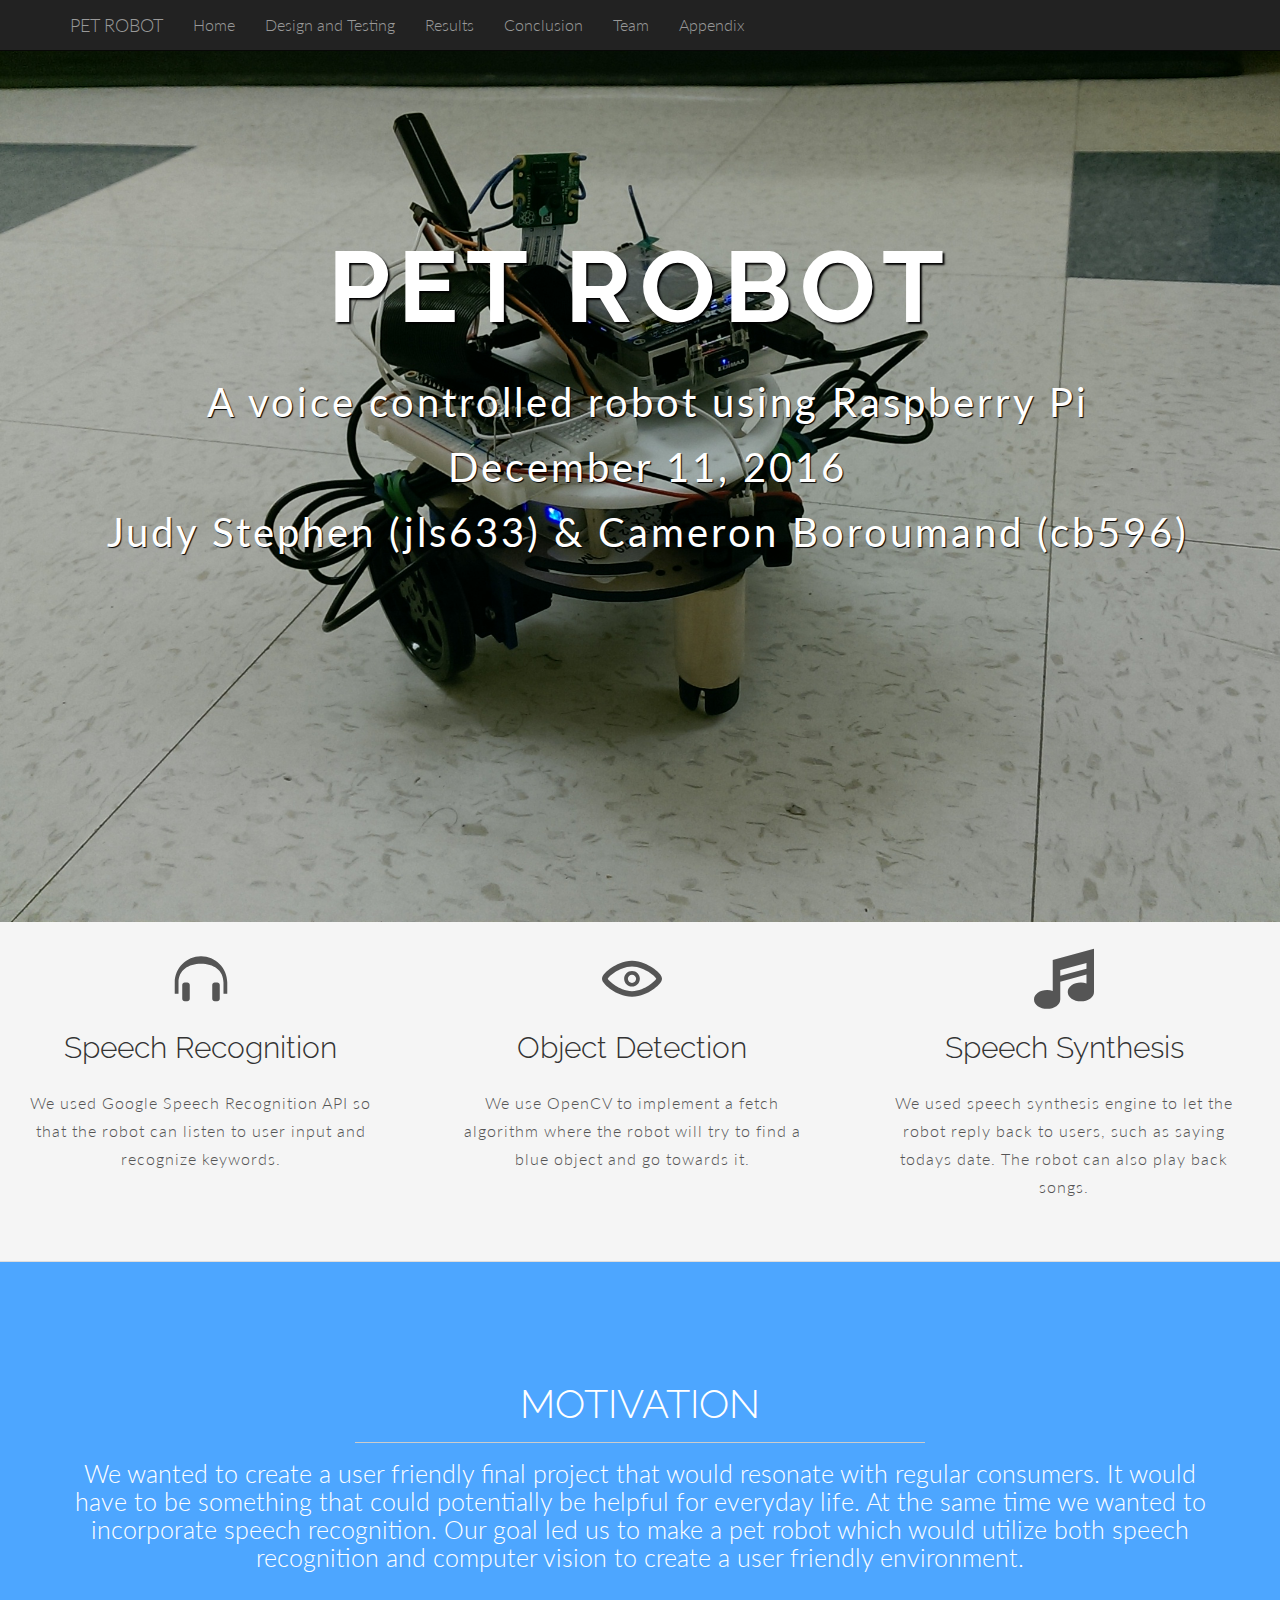
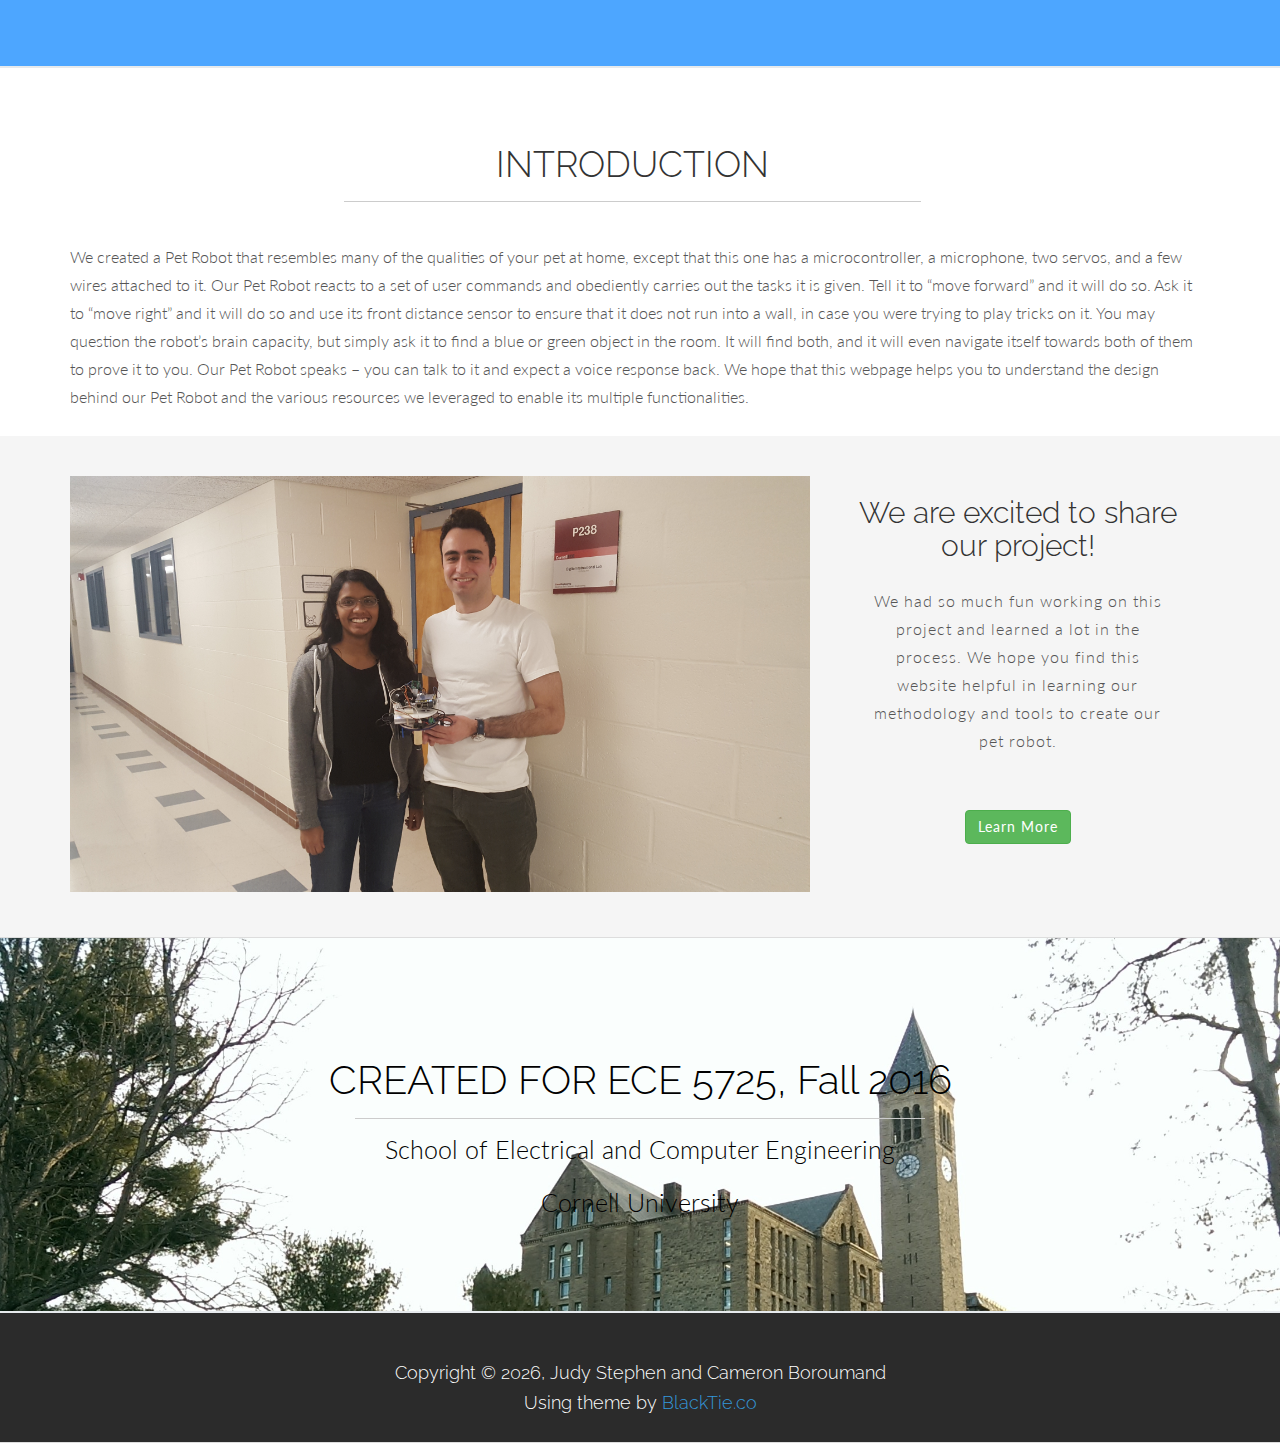
==== index.html @ 650f7c91 "first commit : all files with final project website" ====
<!DOCTYPE html>
<html lang="en">
  <head>
    <meta charset="utf-8">
    <meta name="viewport" content="width=device-width, initial-scale=1.0">
    <meta name="description" content="SHIELD - Free Bootstrap 3 Theme">
    <meta name="author" content="Carlos Alvarez - Alvarez.is - blacktie.co">
    <link rel="shortcut icon" href="assets/ico/favicon.png">

    <title>ECE 5725: Pet Robot</title>

    <!-- Bootstrap core CSS -->
    <link href="assets/css/bootstrap.css" rel="stylesheet">

    <!-- Custom styles for this template -->
    <link href="assets/css/main.css" rel="stylesheet">
    <link rel="stylesheet" href="assets/css/icomoon.css">
    <link href="assets/css/animate-custom.css" rel="stylesheet">
    <link rel="stylesheet" href="css/mycustom.css">


    
    <link href='http://fonts.googleapis.com/css?family=Lato:300,400,700,300italic,400italic' rel='stylesheet' type='text/css'>
    <link href='http://fonts.googleapis.com/css?family=Raleway:400,300,700' rel='stylesheet' type='text/css'>
    
    <script src="assets/js/jquery.min.js"></script>
	<script type="text/javascript" src="assets/js/modernizr.custom.js"></script>
    

        <!-- PERMLINK USED FOR NAVBAR http://work.smarchal.com/twbscolor/css/ea2525b42e2effffffeae9e90 -->

    <!-- HTML5 shim and Respond.js IE8 support of HTML5 elements and media queries -->
    <!--[if lt IE 9]>
      <script src="assets/js/html5shiv.js"></script>
      <script src="assets/js/respond.min.js"></script>
    <![endif]-->N
  </head>

  <body data-spy="scroll" data-offset="0" data-target="#navbar-main">
  
  
  	<div id="navbar-main">
      <!-- Fixed navbar -->
    <div class="navbar navbar-inverse navbar-fixed-top">
      <div class="container">
        <div class="navbar-header">
          <button type="button" class="navbar-toggle" data-toggle="collapse" data-target=".navbar-collapse">
            <span class="icon icon-shield" style="font-size:30px; color:#3498db;"></span>
          </button>
          <a class="navbar-brand hidden-xs hidden-sm" href="index.html">PET ROBOT</a>
        </div>
        <div class="navbar-collapse collapse">
          <ul class="nav navbar-nav">
            <li><a href="#home" class="smoothScroll">Home</a></li>
			<li> <a href="design.html" class="smoothScroll">Design and Testing</a></li>
			<li> <a href="results.html" class="smoothScroll">Results</a></li>
			<li> <a href="conclusion.html" class="smoothScroll">Conclusion</a></li>
			<li> <a href="team.html" class="smoothScroll">Team</a></li>
			<li> <a href="appendix.html" class="smoothScrool">Appendix</a></li>
        </div><!--/.nav-collapse -->
      </div>
    </div>
    </div>

  
  
		<!-- ==== HEADERWRAP ==== -->
	    <div id="headerwrap" id="home" name="home">
			<header class="clearfix">
	  		 		<!--h1><span class="icon icon-shield"></span></h1-->
	  		 		<h1>PET ROBOT</h1>
	  		 		<p>A voice controlled robot using Raspberry Pi</p>
	  		 		<p>December 11, 2016</p>
	  		 		<p>Judy Stephen (jls633) & Cameron Boroumand (cb596)</p>
	  		</header>	    
	    </div><!-- /headerwrap -->

		<!-- ==== GREYWRAP ==== -->
		<div id="greywrap">
			<div class="row">
				<div class="col-lg-4 callout">
					<span class="icon icon-headphones"></span>
					<h2>Speech Recognition</h2>
					<p>We used Google Speech Recognition API so that the robot can listen to user input and recognize keywords.</p>
				</div><!-- col-lg-4 -->
					
				<div class="col-lg-4 callout">
					<span class="icon icon-eye"></span>
					<h2>Object Detection</h2>
					<p>We use OpenCV to implement a fetch algorithm where the robot will try to find a blue object and go towards it.</p>
				</div><!-- col-lg-4 -->	
				
				<div class="col-lg-4 callout">
					<span class="icon icon-music"></span>
					<h2>Speech Synthesis</h2>
					<p>We used speech synthesis engine to let the robot reply back to users, such as saying todays date. The robot can also play back songs.</p>
				</div><!-- col-lg-4 -->	
			</div><!-- row -->
		</div><!-- greywrap -->

		<!-- ==== SECTION DIVIDER1 MOTIVATION-->
		<section class="section-divider textdivider divider1">
			<div class="container">
				<h1>MOTIVATION</h1>
				<hr>
				<p>We wanted to create a user friendly final project that would resonate with regular consumers. It would have to be something that could potentially be helpful for everyday life. At the same time we wanted to incorporate speech recognition. Our goal led us to make a pet robot which would utilize both speech recognition and computer vision to create a user friendly environment.</p>
			</div><!-- container -->
		</section><!-- section -->
		
		<!-- ==== INTRODUCTION ==== -->
		<div class="container" id="about" name="about">
			<div class="row white">
			<br>
				<h1 class="centered">INTRODUCTION</h1>
				<hr>
				
				<div class="col-lg-12">
					<p>We created a Pet Robot that resembles many of the qualities of your pet at home, except that this one has a microcontroller, a microphone, two servos, and a few wires attached to it. Our Pet Robot reacts to a set of user commands and obediently carries out the tasks it is given. Tell it to “move forward” and it will do so. Ask it to “move right” and it will do so and use its front distance sensor to ensure that it does not run into a wall, in case you were trying to play tricks on it. You may question the robot’s brain capacity, but simply ask it to find a blue or green object in the room. It will find both, and it will even navigate itself towards both of them to prove it to you. Our Pet Robot speaks – you can talk to it and expect a voice response back. We hope that this webpage helps you to understand the design behind our Pet Robot and the various resources we leveraged to enable its multiple functionalities.</p>
				</div><!-- col-lg-12 -->
			</div><!-- row -->
		</div><!-- container -->

		<!-- ==== GREYWRAP ==== -->
		<div id="greywrap">
			<div class="container">
				<div class="row">
					<div class="col-lg-8 centered">
						<img class="img-responsive" src="img/demoday.jpg" align="">
					</div>
					<div class="col-lg-4">
						<h2>We are excited to share our project!</h2>
						<p>We had so much fun working on this project and learned a lot in the process. We hope you find this website helpful in learning our methodology and tools to create our pet robot.</p>
						<p><a class="btn btn-success" href="design.html">Learn More</a></p>
					</div>					
				</div><!-- row -->
			</div>
			<br>
			<br>
		</div><!-- greywrap -->
		
		<!-- ==== SECTION DIVIDER6 FINALE ==== -->
		<section class="section-divider textdividerB divider6">
			<div class="container">
				<h1>CREATED FOR ECE 5725, Fall 2016</h1>
				<hr>
				<p>School of Electrical and Computer Engineering</p>
				<p>Cornell University</p>
			</div><!-- container -->
		</section><!-- section -->

		<div id="footerwrap">
			<div class="container">
				<h4>Copyright &copy; <script>new Date().getFullYear()>2010&&document.write(new Date().getFullYear());</script>, Judy Stephen and Cameron Boroumand</h4>
                <h4>Using theme by <a href="http://blacktie.co">BlackTie.co</a></h4>
			</div>
		</div>

    <!-- Bootstrap core JavaScript
    ================================================== -->
    <!-- Placed at the end of the document so the pages load faster -->
		

	<script type="text/javascript" src="assets/js/bootstrap.min.js"></script>
	<script type="text/javascript" src="assets/js/retina.js"></script>
	<script type="text/javascript" src="assets/js/jquery.easing.1.3.js"></script>
    <script type="text/javascript" src="assets/js/smoothscroll.js"></script>
	<script type="text/javascript" src="assets/js/jquery-func.js"></script>
  </body>
</html>
---- assets/css/main.css ----
/*
 * Author: Carlos Alvarez
 * URL: http://Alvarez.is
 *
 * Project Name: SHIELD - Free Bootstrap 3 Theme
 * Version: 1.0
 * Date: 02-11-2013
 * URL: http://blacktie.co/
 */


/* ==========================================================================
   Base Styles and Bootstrap Modifications
   ========================================================================== */

html,
button,
input,
select,
textarea {
    color: #222;
}

body {
    font-size: 1em;
    line-height: 1.4;
}

/*
 * Remove text-shadow in selection highlight: h5bp.com/i
 * These selection rule sets have to be separate.
 * Customize the background color to match your design.
 */

::-moz-selection {
    background: #f2c2c9;
    color: #a4003a;
    text-shadow: none;
}

::selection {
    background: #16a085;
    color: #a4003a;
    text-shadow: none;
}

/*
 * A better looking default horizontal rule
 */

 hr {
    display: block;
    height: 1px;
    border: 0;
    border-top: 1px solid #ccc;
    margin: 1em 0;
    padding: 0;
}

/*
 * Remove the gap between images and the bottom of their containers: h5bp.com/i/440
 */

 img {
    vertical-align: middle;
}

/*
 * Allow only vertical resizing of textareas.
 */

 textarea {
    resize: vertical;
}


/* ==========================================================================
   General styles
   ========================================================================== */

html,
body {
    height: 100%;
}

body {
    font-family: "Lato";
    font-weight: 300;
    font-size: 16px;
    color: #555;

    -webkit-font-smoothing: antialiased;
    -webkit-overflow-scrolling: touch;
}

.col-md-4 {
	padding-bottom: 20px;
}

.row {
margin-right: 0px;
margin-left: -15px;
}

.modal-header {
	background: #3498db;
}

.modal-header h4 {
	color: white;
}

.modal-footer {
	background: #2b2b2b;
}


.navbar-default {
border-color: transparent;
background-color: #dadada;
}


.navbar-toggle {
border-color: transparent;
border: 0px solid transparent;
}

.navbar-default .navbar-nav > li > a:hover,
.navbar-default .navbar-nav > li > a:focus {
	background-color: #16a085;
	color: white;
}



hr {
    position: relative;
    border: none;
}

hr:before {
    content: " ";
    position: absolute;
    top: 0;
    left: 25%;
    width: 50%;
    height: 2px;
    background: #ccc;
}

a img {
    background: white;
}

.odd a img {
    background: #f5f5f5;
}

/* Titles */
h1, h2, h3, h4, h5, h6 {
    font-family: "Raleway";
    font-weight: 300;
    color: #333;
}


/* Paragraph & Typographic */
p {
    line-height: 28px;
    margin-bottom: 25px;
}

.centered {
    text-align: center;
}

.paragraph-lead {
    font-size: 20px;
    color: #3498db;
}

strong {
    font-weight: 700;
}

em {
    font-weight: 300;
}

pre {
    background: #ebebeb;
    border: none;
    font-family: "Monaco";
    font-size: 16px;
    color: #666;
    padding: 20px;
    line-height: 28px;
}

small {
    font-size: 12px;
}

blockquote,
blockquote p {
    line-height: 28px;
    color: #999;
    font-weight: 300;
    font-style: italic;
}

blockquote {
    position: relative;
    margin: 0 0 40px -30px;
    padding-left: 30px;
    border-left: 5px solid #3498db;
}

blockquote cite {
    position: absolute;
    bottom: -25px;
    right: 0;
    font-size: 12px;
    font-style: italic;
    color: #333;
    font-weight: 300;
}

blockquote cite:before {
    content: "-- "
}

/* Images */
.overflow-image {
    margin-top: -65px;
}

/* Links */
a {
    color: #3498db;
    word-wrap: break-word;

    -webkit-transition: color 0.1s ease-in, background 0.1s ease-in;
    -moz-transition: color 0.1s ease-in, background 0.1s ease-in;
    -ms-transition: color 0.1s ease-in, background 0.1s ease-in;
    -o-transition: color 0.1s ease-in, background 0.1s ease-in;
    transition: color 0.1s ease-in, background 0.1s ease-in;
}

a:hover,
a:focus {
    color: #c0392b;
    text-decoration: none;
    outline: 0;
}

a:before,
a:after {
    -webkit-transition: color 0.1s ease-in, background 0.1s ease-in;
    -moz-transition: color 0.1s ease-in, background 0.1s ease-in;
    -ms-transition: color 0.1s ease-in, background 0.1s ease-in;
    -o-transition: color 0.1s ease-in, background 0.1s ease-in;
    transition: color 0.1s ease-in, background 0.1s ease-in;
}



/* ==========================================================================
   Wrap Sections
   ========================================================================== */

#headerwrap {
	/*background: url(../img/header_bg.jpg) no-repeat center top;*/
    background: url(../../img/robot.jpg) no-repeat center top;
	/*margin-top: -50px;*/
	padding-top:120px;
	text-align:center;
	background-attachment: relative;
	background-position: center center;
	/*min-height: 650px;*/
    height: 100%;
	width: 100%;
	
    -webkit-background-size: 100%;
    -moz-background-size: 100%;
    -o-background-size: 100%;
    background-size: 100%;

    -webkit-background-size: cover;
    -moz-background-size: cover;
    -o-background-size: cover;
    background-size: cover;
}

#headerwrap h1 {
	color:#ffffff;
	margin-top: 90px;
	padding-bottom: 30px;
	letter-spacing: 8px;
    font-family: Raleway;
	font-size: 100px;
	font-weight: bold;
	text-shadow: 2px 2px 2px #000;
}

#headerwrap p {
	color:#ffffff;
    font-family: Lato;
	font-size: 40px;
	font-weight: 400;
	text-align: center;
	line-height: 40px;
	letter-spacing: 3px;
	margin-left: 15px;
	text-shadow: 1px 1px 1px #000;
}

#greywrap {
	background: #f5f5f5;
	margin-top: 0px;
	padding-top: 40px;
	border-bottom: 1px solid #ddd;
	text-align: center;
}

#greywrap .callout {
	margin-bottom: 20px;
}

#greywrap p {
	margin-left: 30px;
	margin-right: 30px;
	letter-spacing: 1px;
	padding-top: 15px;
	padding-bottom: 15px;
}

#greywrap .icon {
	font-size: 60px;
	line-height: 30px;
	margin-bottom: 10px;
}

#footerwrap {
	background: #2b2b2b;
	margin-top: 0px;
	padding-top: 40px;
	padding-bottom: 20px;
	border-bottom: 1px solid #ddd;
	text-align: center;
}

#footerwrap h4 {
	color: white;
}


/* ==========================================================================
   Box Sections
   ========================================================================== */

.white h1 {
	padding-top: 35px;
}

.white p {
	padding-top: 25px;
}

/* Section Dividers */
.section-divider {
    z-index: 999;
    width: 100%;
    display: table;
    max-height: 450px;
    border-bottom: 2px solid #E6EAED;
    -webkit-box-sizing: border-box;
    -moz-box-sizing: border-box;
    -ms-box-sizing: border-box;
    box-sizing: border-box;
    padding-top: 30px;
    padding-bottom: 70px;
    /* margin-top: 45px; */


    background-position: center center;

    -webkit-background-size: 100%;
    -moz-background-size: 100%;
    -o-background-size: 100%;
    background-size: 100%;

    -webkit-background-size: cover;
    -moz-background-size: cover;
    -o-background-size: cover;
    background-size: cover;

    background-attachment: relative;
    
    text-align: center;
}

.textdivider h1 {
	padding-top: 70px;
	color: white;
	font-size: 40px;
}

.textdivider p {
	color: white;
	font-size: 25px;
}

.textdividerB h1 {
    padding-top: 70px;
    color: black;
    font-size: 40px;
}

.textdividerB p {
    color: black;
    font-size: 25px;
}



/* Section Dividers Backgrounds */

.divider1 {
	/* background-image: url('../img/bg/divider1.jpg'); */
    background-color: #4da6ff; 
}

.divider2 {
	background-image: url('../img/bg/divider2.jpg');
}

.divider3 {
	background-image: url('../img/bg/divider3.jpg');
	margin-top: 0px;
}

.divider4 {
	background-image: url('../img/bg/divider4.jpg')
}

.divider6 {
	/* background-image: url('../img/bg/divider6.jpg') */
    background-image: url('../../img/uris.jpg');
}



/* ==========================================================================
   Services Section
   ========================================================================== */

.service-trigger {
    display: block;
	position: relative;
    margin-bottom: 15px;
    color: white;
    font-size: 20px;
    text-align: center;
    height: 168px;
    cursor: pointer;
	padding: 90px 20px 50px 20px;
    border: none;
    background: #333;
}

.service-trigger:before {
    width: 100%;
    top: 50px;
    color: #3498db;
    font-size: 36px;
    text-align: center;
	position: absolute;
	left: 0;
}

.service-active .service-trigger {
    background: #222;
}

.service-active p {
	font-family: 'Lato', sans-serif;
	padding-top: 10px;
}

.service-content {
    padding: 15px 20px;
    background: #e6eaed;
    display: block;
    height: auto
}

.service-content p:last-child {
    margin: 0;
}


/* ==========================================================================
   Image Mask
   ========================================================================== */

.grid figure {
	margin: 0;
	position: relative;
}

.grid figure img {
	width: 100%;
	display: block;
	position: relative;
}

.grid figcaption {
	position: absolute;
	top: 0;
	left: 0;
	padding: 20px;
	color: #fff;
	background: #3498db;
}

.grid figcaption h5 {
	margin: 0;
	padding-top: 0px;
	padding-left: 20px;
	padding-bottom: 5px;
	color: #fff;
	font-weight: 700;
	text-align: left;
	letter-spacing: 2px;
	
}

.grid figcaption a {
	text-align: left;
	padding: 5px 10px;
	margin-left: 20px;
	display: inline-block;
	background: #2f2f2f;
	color: #fff;
	font-size: 13px;
}

/* Caption Style */
.mask figure {
	overflow: hidden;
}

.mask figure img {
	-webkit-transition: -webkit-transform 0.4s;
	-moz-transition: -moz-transform 0.4s;
	transition: transform 0.4s;
}

.no-touch .mask figure:hover img,
.mask figure.cs-hover img {
	-webkit-transform: translateY(-30px);
	-moz-transform: translateY(-30px);
	-ms-transform: translateY(-30px);
	transform: translateY(-30px);
}

.mask figcaption {
	height: 50px;
	width: 100%;
	top: auto;
	bottom: 0;
	opacity: 0;
	-webkit-transform: translateY(100%);
	-moz-transform: translateY(100%);
	-ms-transform: translateY(100%);
	transform: translateY(100%);
	-webkit-transition: -webkit-transform 0.4s, opacity 0.1s 0.3s;
	-moz-transition: -moz-transform 0.4s, opacity 0.1s 0.3s;
	transition: transform 0.4s, opacity 0.1s 0.3s;
}

.no-touch .mask figure:hover figcaption,
.mask figure.cs-hover figcaption {
	opacity: 1;
	-webkit-transform: translateY(0px);
	-moz-transform: translateY(0px);
	-ms-transform: translateY(0px);
	transform: translateY(0px);
	-webkit-transition: -webkit-transform 0.4s, opacity 0.1s;
	-moz-transition: -moz-transform 0.4s, opacity 0.1s;
	transition: transform 0.4s, opacity 0.1s;
}

.mask figcaption a {
	position: absolute;
	top:10px;
	bottom: 10px;
	right: 30px;
}


/* ==========================================================================
   Blog Section
   ========================================================================== */

.blog-bg {
	background: #2b2b2b;
	padding-right: 0px;
	padding-left: 0px;
	
}

.blog-bg h4 {
	color: #dadada;
	padding-top: 0px;
}

.blog-bg h5 {
	color: #dadada;
	font-size: 11px;
}

.blog-content {
	padding-top: 10px;
	background: #f2f2f2;
}


/* ==========================================================================
   MEDIA QUERIES
   ========================================================================== */


@media screen and (max-width:1050px), screen and (max-device-width:1050px){
	body .header{background-attachment: scroll;}
}


/*ipad portrait*/
@media only screen and (min-device-width:768px) and (max-device-width : 1024px) and (orientation : portrait){
	.header{background-attachment: scroll;}
}

@media screen and (max-width:769px) {
	#headerwrap h1 {
		font-size: 80px;
	}
	#headerwrap p {
		font-size: 30px;
		line-height: 38px;
	}
}
---- assets/css/icomoon.css ----
@font-face {
	font-family: 'icomoon';
	src:url('icomoon/icomoon.eot');
	src:url('icomoon/icomoon-.eot#iefix') format('embedded-opentype'),
		url('icomoon/icomoon.woff') format('woff'),
		url('icomoon/icomoon.ttf') format('truetype'),
		url('comoon/icomoon.svg.txt#icomoon') format('svg');
	font-weight: normal;
	font-style: normal;
}

/* Use the following CSS code if you want to use data attributes for inserting your icons */
[data-icon]:before {
	font-family: 'icomoon';
	content: attr(data-icon);
	speak: none;
	font-weight: normal;
	font-variant: normal;
	text-transform: none;
	line-height: 1;
	-webkit-font-smoothing: antialiased;
}

/* Use the following CSS code if you want to have a class per icon */
/*
Instead of a list of all class selectors,
you can use the generic selector below, but it's slower:
[class*="icon-"] {
*/
.icon-cancel-circle, .icon-puzzle, .icon-lamp, .icon-wand, .icon-vector, .icon-menu, .icon-close, .icon-twitter, .icon-facebook, .icon-vimeo, .icon-dribbble, .icon-mug, .icon-droplet, .icon-puzzle-2, .icon-target, .icon-dice, .icon-map, .icon-location, .icon-box-add, .icon-phone, .icon-phone-2, .icon-phone-3, .icon-tumblr, .icon-forrst, .icon-feed, .icon-pinterest, .icon-clock, .icon-bubble, .icon-screen, .icon-screen-2, .icon-laptop, .icon-mobile, .icon-mobile-2, .icon-tablet, .icon-tv, .icon-pencil, .icon-new-tab, .icon-quotes-left, .icon-user, .icon-bubble-2, .icon-google-plus, .icon-instagram, .icon-youtube, .icon-flickr, .icon-deviantart, .icon-github, .icon-blogger, .icon-soundcloud, .icon-lastfm, .icon-file, .icon-images, .icon-arrow-right, .icon-arrow-left, .icon-bubble-3, .icon-envelop, .icon-compass, .icon-spinner, .icon-spinner-2, .icon-spinner-3, .icon-play, .icon-pause, .icon-arrow-up-left, .icon-arrow-right-2, .icon-arrow-down-right, .icon-arrow-down, .icon-arrow-left-2, .icon-arrow-up, .icon-arrow-up-right, .icon-arrow-down-left, .icon-stopwatch, .icon-pushpin, .icon-compass-2, .icon-history, .icon-clock-2, .icon-alarm, .icon-earth, .icon-globe, .icon-target-2, .icon-car, .icon-truck, .icon-fire, .icon-lab, .icon-dumbbell, .icon-rocket, .icon-meter, .icon-dashboard, .icon-meter-fast, .icon-hammer, .icon-trophy, .icon-trophy-star, .icon-eye, .icon-eye-2, .icon-fan, .icon-sun, .icon-airplane, .icon-cogs, .icon-anchor, .icon-shield, .icon-lightning, .icon-power, .icon-pyramid, .icon-road, .icon-ladder, .icon-hammer-2, .icon-cube, .icon-cube-2, .icon-camera, .icon-piano, .icon-movie, .icon-connection, .icon-knight, .icon-diamonds, .icon-stack, .icon-folder-remove, .icon-folder-open, .icon-cart-checkout, .icon-cart, .icon-tag, .icon-basket, .icon-support, .icon-phone-4, .icon-reply, .icon-flip, .icon-database, .icon-database-2, .icon-calendar, .icon-calendar-2, .icon-keyboard, .icon-user-plus, .icon-users, .icon-bubble-forward, .icon-bubble-up, .icon-bubble-last, .icon-bubble-link, .icon-bubble-check, .icon-bubble-quote, .icon-lock, .icon-user-plus-2, .icon-user-minus, .icon-lock-2, .icon-paw, .icon-accessibility, .icon-eye-blocked, .icon-download, .icon-smiley, .icon-thumbs-down, .icon-yin-yang, .icon-remove, .icon-bars, .icon-pie, .icon-plus-circle, .icon-sad, .icon-shocked, .icon-neutral, .icon-checkmark, .icon-volume-low, .icon-arrow-down-2, .icon-volume0, .icon-bookmarks, .icon-arrow-left-3, .icon-radio-unchecked, .icon-sigma, .icon-strikethrough, .icon-backspace, .icon-filter, .icon-arrow-up-right-2, .icon-arrow-up-right-3, .icon-file-zip, .icon-home, .icon-blog, .icon-camera-2, .icon-file-2, .icon-copy, .icon-cart-plus, .icon-music, .icon-lock-3, .icon-zoom-out, .icon-user-block, .icon-search, .icon-zoom-in, .icon-bubble-notification, .icon-storage, .icon-grid, .icon-grid-2, .icon-signup, .icon-switch, .icon-volume-high, .icon-volume-medium, .icon-arrow-left-4, .icon-play-2, .icon-point-up, .icon-heart, .icon-heart-2, .icon-star, .icon-star-2, .icon-star-3, .icon-star-4, .icon-star-5, .icon-star-6, .icon-heart-3, .icon-weather-snow, .icon-weather-lightning, .icon-heart-4, .icon-weather-rain, .icon-windy, .icon-paypal, .icon-paypal-2, .icon-paypal-3, .icon-yelp, .icon-html5, .icon-css3, .icon-html5-2, .icon-stumbleupon, .icon-stumbleupon-2, .icon-wordpress, .icon-joomla, .icon-wordpress-2, .icon-github-2, .icon-github-3, .icon-volume-mute, .icon-volume-mute-2, .icon-volume-increase, .icon-volume-decrease, .icon-tongue, .icon-question, .icon-male, .icon-medal, .icon-key, .icon-contract, .icon-bubbles, .icon-file-3, .icon-file-4, .icon-pencil-2, .icon-headphones, .icon-film, .icon-film-2, .icon-mic, .icon-radio, .icon-settings, .icon-pie-2, .icon-inject, .icon-zoom-in-2, .icon-bubble-notification-2, .icon-link, .icon-brightness-contrast, .icon-flag, .icon-upload, .icon-skull, .icon-leaf, .icon-apple-fruit, .icon-food, .icon-cake, .icon-food-2, .icon-gift, .icon-balloon, .icon-medal-2, .icon-rating, .icon-rating-2, .icon-rating-3, .icon-steps, .icon-flower, .icon-remove-2, .icon-briefcase, .icon-briefcase-2, .icon-grid-3, .icon-sun-glasses, .icon-tree, .icon-tree-2, .icon-exit, .icon-evil, .icon-people, .icon-cool, .icon-thumbs-up, .icon-bed, .icon-bed-2, .icon-brightness-low, .icon-heart-broken, .icon-sun-2, .icon-umbrella, .icon-warning, .icon-move, .icon-point-left, .icon-point-down, .icon-point-right, .icon-question-2, .icon-notification, .icon-radio-checked, .icon-checkbox-partial, .icon-checkbox-unchecked, .icon-checkbox-checked, .icon-command, .icon-pen, .icon-quill, .icon-quill-2, .icon-wand-2, .icon-tools, .icon-eye-3, .icon-moon, .icon-contrast, .icon-eye-4, .icon-eye-5, .icon-user-block-2, .icon-bubble-paperclip, .icon-drawer, .icon-drawer-2, .icon-watch, .icon-archive, .icon-cabinet, .icon-clock-3, .icon-clock-4, .icon-connection-2, .icon-new, .icon-play-3, .icon-marker, .icon-movie-2, .icon-podcast, .icon-share, .icon-scissors, .icon-scissors-2, .icon-subscript, .icon-rulers, .icon-filter-2, .icon-loop, .icon-loop-2, .icon-shuffle, .icon-shuffle-2, .icon-loop-3, .icon-loop-4, .icon-plus, .icon-enter, .icon-angry, .icon-attachment, .icon-download-2, .icon-upload-2, .icon-thumbs-up-2, .icon-glasses, .icon-glasses-2, .icon-stats-up, .icon-bottle, .icon-bars-2, .icon-cog, .icon-bubble-dots, .icon-upload-3, .icon-download-3, .icon-location-2, .icon-location-3, .icon-location-4, .icon-envelop-2, .icon-coin, .icon-ticket {
	font-family: 'icomoon';
	speak: none;
	font-style: normal;
	font-weight: normal;
	font-variant: normal;
	text-transform: none;
	line-height: 1;
	-webkit-font-smoothing: antialiased;
}
.icon-cancel-circle:before {
	content: "\e000";
}
.icon-puzzle:before {
	content: "\e001";
}
.icon-lamp:before {
	content: "\e002";
}
.icon-wand:before {
	content: "\e003";
}
.icon-vector:before {
	content: "\e004";
}
.icon-menu:before {
	content: "\e005";
}
.icon-close:before {
	content: "\e00b";
}
.icon-twitter:before {
	content: "\e00c";
}
.icon-facebook:before {
	content: "\e00d";
}
.icon-vimeo:before {
	content: "\e00e";
}
.icon-dribbble:before {
	content: "\e00f";
}
.icon-mug:before {
	content: "\e010";
}
.icon-droplet:before {
	content: "\e011";
}
.icon-puzzle-2:before {
	content: "\e012";
}
.icon-target:before {
	content: "\e013";
}
.icon-dice:before {
	content: "\e014";
}
.icon-map:before {
	content: "\e015";
}
.icon-location:before {
	content: "\e016";
}
.icon-box-add:before {
	content: "\e017";
}
.icon-phone:before {
	content: "\e018";
}
.icon-phone-2:before {
	content: "\e01a";
}
.icon-phone-3:before {
	content: "\e019";
}
.icon-tumblr:before {
	content: "\e01b";
}
.icon-forrst:before {
	content: "\e01c";
}
.icon-feed:before {
	content: "\e01d";
}
.icon-pinterest:before {
	content: "\e01e";
}
.icon-clock:before {
	content: "\e01f";
}
.icon-bubble:before {
	content: "\e020";
}
.icon-screen:before {
	content: "\e021";
}
.icon-screen-2:before {
	content: "\e022";
}
.icon-laptop:before {
	content: "\e023";
}
.icon-mobile:before {
	content: "\e024";
}
.icon-mobile-2:before {
	content: "\e025";
}
.icon-tablet:before {
	content: "\e026";
}
.icon-tv:before {
	content: "\e027";
}
.icon-pencil:before {
	content: "\e028";
}
.icon-new-tab:before {
	content: "\e029";
}
.icon-quotes-left:before {
	content: "\e02a";
}
.icon-user:before {
	content: "\e02b";
}
.icon-bubble-2:before {
	content: "\e02c";
}
.icon-google-plus:before {
	content: "\e02d";
}
.icon-instagram:before {
	content: "\e02e";
}
.icon-youtube:before {
	content: "\e02f";
}
.icon-flickr:before {
	content: "\e030";
}
.icon-deviantart:before {
	content: "\e031";
}
.icon-github:before {
	content: "\e032";
}
.icon-blogger:before {
	content: "\e033";
}
.icon-soundcloud:before {
	content: "\e034";
}
.icon-lastfm:before {
	content: "\e035";
}
.icon-file:before {
	content: "\e036";
}
.icon-images:before {
	content: "\e037";
}
.icon-arrow-right:before {
	content: "\e038";
}
.icon-arrow-left:before {
	content: "\e039";
}
.icon-bubble-3:before {
	content: "\e03a";
}
.icon-envelop:before {
	content: "\e03b";
}
.icon-compass:before {
	content: "\e03c";
}
.icon-spinner:before {
	content: "\e03e";
}
.icon-spinner-2:before {
	content: "\e03d";
}
.icon-spinner-3:before {
	content: "\e040";
}
.icon-play:before {
	content: "\e03f";
}
.icon-pause:before {
	content: "\e041";
}
.icon-arrow-up-left:before {
	content: "\e009";
}
.icon-arrow-right-2:before {
	content: "\e007";
}
.icon-arrow-down-right:before {
	content: "\e00a";
}
.icon-arrow-down:before {
	content: "\e006";
}
.icon-arrow-left-2:before {
	content: "\e008";
}
.icon-arrow-up:before {
	content: "\e042";
}
.icon-arrow-up-right:before {
	content: "\e043";
}
.icon-arrow-down-left:before {
	content: "\e044";
}
.icon-stopwatch:before {
	content: "\e045";
}
.icon-pushpin:before {
	content: "\e046";
}
.icon-compass-2:before {
	content: "\e047";
}
.icon-history:before {
	content: "\e048";
}
.icon-clock-2:before {
	content: "\e049";
}
.icon-alarm:before {
	content: "\e04a";
}
.icon-earth:before {
	content: "\e04b";
}
.icon-globe:before {
	content: "\e04c";
}
.icon-target-2:before {
	content: "\e04d";
}
.icon-car:before {
	content: "\e04e";
}
.icon-truck:before {
	content: "\e04f";
}
.icon-fire:before {
	content: "\e050";
}
.icon-lab:before {
	content: "\e051";
}
.icon-dumbbell:before {
	content: "\e052";
}
.icon-rocket:before {
	content: "\e053";
}
.icon-meter:before {
	content: "\e054";
}
.icon-dashboard:before {
	content: "\e055";
}
.icon-meter-fast:before {
	content: "\e056";
}
.icon-hammer:before {
	content: "\e057";
}
.icon-trophy:before {
	content: "\e058";
}
.icon-trophy-star:before {
	content: "\e059";
}
.icon-eye:before {
	content: "\e05a";
}
.icon-eye-2:before {
	content: "\e05b";
}
.icon-fan:before {
	content: "\e05c";
}
.icon-sun:before {
	content: "\e05d";
}
.icon-airplane:before {
	content: "\e05e";
}
.icon-cogs:before {
	content: "\e05f";
}
.icon-anchor:before {
	content: "\e060";
}
.icon-shield:before {
	content: "\e061";
}
.icon-lightning:before {
	content: "\e062";
}
.icon-power:before {
	content: "\e063";
}
.icon-pyramid:before {
	content: "\e064";
}
.icon-road:before {
	content: "\e065";
}
.icon-ladder:before {
	content: "\e066";
}
.icon-hammer-2:before {
	content: "\e067";
}
.icon-cube:before {
	content: "\e068";
}
.icon-cube-2:before {
	content: "\e069";
}
.icon-camera:before {
	content: "\e06a";
}
.icon-piano:before {
	content: "\e06b";
}
.icon-movie:before {
	content: "\e06c";
}
.icon-connection:before {
	content: "\e06d";
}
.icon-knight:before {
	content: "\e06e";
}
.icon-diamonds:before {
	content: "\e06f";
}
.icon-stack:before {
	content: "\e070";
}
.icon-folder-remove:before {
	content: "\e071";
}
.icon-folder-open:before {
	content: "\e072";
}
.icon-cart-checkout:before {
	content: "\e073";
}
.icon-cart:before {
	content: "\e074";
}
.icon-tag:before {
	content: "\e075";
}
.icon-basket:before {
	content: "\e076";
}
.icon-support:before {
	content: "\e077";
}
.icon-phone-4:before {
	content: "\e078";
}
.icon-reply:before {
	content: "\e079";
}
.icon-flip:before {
	content: "\e07a";
}
.icon-database:before {
	content: "\e07b";
}
.icon-database-2:before {
	content: "\e07c";
}
.icon-calendar:before {
	content: "\e07d";
}
.icon-calendar-2:before {
	content: "\e07e";
}
.icon-keyboard:before {
	content: "\e07f";
}
.icon-user-plus:before {
	content: "\e080";
}
.icon-users:before {
	content: "\e081";
}
.icon-bubble-forward:before {
	content: "\e082";
}
.icon-bubble-up:before {
	content: "\e083";
}
.icon-bubble-last:before {
	content: "\e084";
}
.icon-bubble-link:before {
	content: "\e085";
}
.icon-bubble-check:before {
	content: "\e086";
}
.icon-bubble-quote:before {
	content: "\e087";
}
.icon-lock:before {
	content: "\e088";
}
.icon-user-plus-2:before {
	content: "\e089";
}
.icon-user-minus:before {
	content: "\e08a";
}
.icon-lock-2:before {
	content: "\e08b";
}
.icon-paw:before {
	content: "\e08c";
}
.icon-accessibility:before {
	content: "\e08d";
}
.icon-eye-blocked:before {
	content: "\e08e";
}
.icon-download:before {
	content: "\e08f";
}
.icon-smiley:before {
	content: "\e090";
}
.icon-thumbs-down:before {
	content: "\e091";
}
.icon-yin-yang:before {
	content: "\e092";
}
.icon-remove:before {
	content: "\e093";
}
.icon-bars:before {
	content: "\e094";
}
.icon-pie:before {
	content: "\e095";
}
.icon-plus-circle:before {
	content: "\e096";
}
.icon-sad:before {
	content: "\e097";
}
.icon-shocked:before {
	content: "\e098";
}
.icon-neutral:before {
	content: "\e099";
}
.icon-checkmark:before {
	content: "\e09a";
}
.icon-volume-low:before {
	content: "\e09b";
}
.icon-arrow-down-2:before {
	content: "\e09c";
}
.icon-volume0:before {
	content: "\e09d";
}
.icon-bookmarks:before {
	content: "\e09e";
}
.icon-arrow-left-3:before {
	content: "\e09f";
}
.icon-radio-unchecked:before {
	content: "\e0a0";
}
.icon-sigma:before {
	content: "\e0a1";
}
.icon-strikethrough:before {
	content: "\e0a2";
}
.icon-backspace:before {
	content: "\e0a3";
}
.icon-filter:before {
	content: "\e0a4";
}
.icon-arrow-up-right-2:before {
	content: "\e0a5";
}
.icon-arrow-up-right-3:before {
	content: "\e0a6";
}
.icon-file-zip:before {
	content: "\e0a7";
}
.icon-home:before {
	content: "\e0a8";
}
.icon-blog:before {
	content: "\e0a9";
}
.icon-camera-2:before {
	content: "\e0aa";
}
.icon-file-2:before {
	content: "\e0ab";
}
.icon-copy:before {
	content: "\e0ac";
}
.icon-cart-plus:before {
	content: "\e0ad";
}
.icon-music:before {
	content: "\e0ae";
}
.icon-lock-3:before {
	content: "\e0af";
}
.icon-zoom-out:before {
	content: "\e0b0";
}
.icon-user-block:before {
	content: "\e0b1";
}
.icon-search:before {
	content: "\e0b2";
}
.icon-zoom-in:before {
	content: "\e0b3";
}
.icon-bubble-notification:before {
	content: "\e0b4";
}
.icon-storage:before {
	content: "\e0b5";
}
.icon-grid:before {
	content: "\e0b6";
}
.icon-grid-2:before {
	content: "\e0b8";
}
.icon-signup:before {
	content: "\e0b9";
}
.icon-switch:before {
	content: "\e0ba";
}
.icon-volume-high:before {
	content: "\e0bb";
}
.icon-volume-medium:before {
	content: "\e0bc";
}
.icon-arrow-left-4:before {
	content: "\e0bd";
}
.icon-play-2:before {
	content: "\e0be";
}
.icon-point-up:before {
	content: "\e0bf";
}
.icon-heart:before {
	content: "\e0c1";
}
.icon-heart-2:before {
	content: "\e0c2";
}
.icon-star:before {
	content: "\e0c3";
}
.icon-star-2:before {
	content: "\e0c4";
}
.icon-star-3:before {
	content: "\e0c5";
}
.icon-star-4:before {
	content: "\e0c6";
}
.icon-star-5:before {
	content: "\e0c7";
}
.icon-star-6:before {
	content: "\e0c8";
}
.icon-heart-3:before {
	content: "\e0c9";
}
.icon-weather-snow:before {
	content: "\e0ca";
}
.icon-weather-lightning:before {
	content: "\e0cb";
}
.icon-heart-4:before {
	content: "\e0cc";
}
.icon-weather-rain:before {
	content: "\e0cd";
}
.icon-windy:before {
	content: "\e0ce";
}
.icon-paypal:before {
	content: "\e0cf";
}
.icon-paypal-2:before {
	content: "\e0d0";
}
.icon-paypal-3:before {
	content: "\e0d1";
}
.icon-yelp:before {
	content: "\e0d2";
}
.icon-html5:before {
	content: "\e0d3";
}
.icon-css3:before {
	content: "\e0d4";
}
.icon-html5-2:before {
	content: "\e0d5";
}
.icon-stumbleupon:before {
	content: "\e0d6";
}
.icon-stumbleupon-2:before {
	content: "\e0d7";
}
.icon-wordpress:before {
	content: "\e0d8";
}
.icon-joomla:before {
	content: "\e0d9";
}
.icon-wordpress-2:before {
	content: "\e0da";
}
.icon-github-2:before {
	content: "\e0db";
}
.icon-github-3:before {
	content: "\e0dc";
}
.icon-volume-mute:before {
	content: "\e0dd";
}
.icon-volume-mute-2:before {
	content: "\e0de";
}
.icon-volume-increase:before {
	content: "\e0df";
}
.icon-volume-decrease:before {
	content: "\e0e0";
}
.icon-tongue:before {
	content: "\e0e1";
}
.icon-question:before {
	content: "\e0e2";
}
.icon-male:before {
	content: "\e0e3";
}
.icon-medal:before {
	content: "\e0e4";
}
.icon-key:before {
	content: "\e0e5";
}
.icon-contract:before {
	content: "\e0e6";
}
.icon-bubbles:before {
	content: "\e0e7";
}
.icon-file-3:before {
	content: "\e0e8";
}
.icon-file-4:before {
	content: "\e0e9";
}
.icon-pencil-2:before {
	content: "\e0ea";
}
.icon-headphones:before {
	content: "\e0eb";
}
.icon-film:before {
	content: "\e0ec";
}
.icon-film-2:before {
	content: "\e0ed";
}
.icon-mic:before {
	content: "\e0ee";
}
.icon-radio:before {
	content: "\e0ef";
}
.icon-settings:before {
	content: "\e0f0";
}
.icon-pie-2:before {
	content: "\e0f1";
}
.icon-inject:before {
	content: "\e0f2";
}
.icon-zoom-in-2:before {
	content: "\e0f3";
}
.icon-bubble-notification-2:before {
	content: "\e0f4";
}
.icon-link:before {
	content: "\e0f5";
}
.icon-brightness-contrast:before {
	content: "\e0f6";
}
.icon-flag:before {
	content: "\e0f7";
}
.icon-upload:before {
	content: "\e0f8";
}
.icon-skull:before {
	content: "\e0f9";
}
.icon-leaf:before {
	content: "\e0fa";
}
.icon-apple-fruit:before {
	content: "\e0fb";
}
.icon-food:before {
	content: "\e0fc";
}
.icon-cake:before {
	content: "\e0fd";
}
.icon-food-2:before {
	content: "\e0fe";
}
.icon-gift:before {
	content: "\e0ff";
}
.icon-balloon:before {
	content: "\e100";
}
.icon-medal-2:before {
	content: "\e101";
}
.icon-rating:before {
	content: "\e102";
}
.icon-rating-2:before {
	content: "\e103";
}
.icon-rating-3:before {
	content: "\e104";
}
.icon-steps:before {
	content: "\e105";
}
.icon-flower:before {
	content: "\e106";
}
.icon-remove-2:before {
	content: "\e107";
}
.icon-briefcase:before {
	content: "\e108";
}
.icon-briefcase-2:before {
	content: "\e109";
}
.icon-grid-3:before {
	content: "\e0b7";
}
.icon-sun-glasses:before {
	content: "\e10a";
}
.icon-tree:before {
	content: "\e10b";
}
.icon-tree-2:before {
	content: "\e10c";
}
.icon-exit:before {
	content: "\e10d";
}
.icon-evil:before {
	content: "\e10e";
}
.icon-people:before {
	content: "\e10f";
}
.icon-cool:before {
	content: "\e110";
}
.icon-thumbs-up:before {
	content: "\e111";
}
.icon-bed:before {
	content: "\e112";
}
.icon-bed-2:before {
	content: "\e113";
}
.icon-brightness-low:before {
	content: "\e114";
}
.icon-heart-broken:before {
	content: "\e115";
}
.icon-sun-2:before {
	content: "\e116";
}
.icon-umbrella:before {
	content: "\e117";
}
.icon-warning:before {
	content: "\e118";
}
.icon-move:before {
	content: "\e119";
}
.icon-point-left:before {
	content: "\e0c0";
}
.icon-point-down:before {
	content: "\e11a";
}
.icon-point-right:before {
	content: "\e11b";
}
.icon-question-2:before {
	content: "\e11c";
}
.icon-notification:before {
	content: "\e11d";
}
.icon-radio-checked:before {
	content: "\e11e";
}
.icon-checkbox-partial:before {
	content: "\e11f";
}
.icon-checkbox-unchecked:before {
	content: "\e120";
}
.icon-checkbox-checked:before {
	content: "\e121";
}
.icon-command:before {
	content: "\e122";
}
.icon-pen:before {
	content: "\e123";
}
.icon-quill:before {
	content: "\e124";
}
.icon-quill-2:before {
	content: "\e125";
}
.icon-wand-2:before {
	content: "\e126";
}
.icon-tools:before {
	content: "\e127";
}
.icon-eye-3:before {
	content: "\e128";
}
.icon-moon:before {
	content: "\e129";
}
.icon-contrast:before {
	content: "\e12a";
}
.icon-eye-4:before {
	content: "\e12b";
}
.icon-eye-5:before {
	content: "\e12c";
}
.icon-user-block-2:before {
	content: "\e12d";
}
.icon-bubble-paperclip:before {
	content: "\e12e";
}
.icon-drawer:before {
	content: "\e12f";
}
.icon-drawer-2:before {
	content: "\e130";
}
.icon-watch:before {
	content: "\e131";
}
.icon-archive:before {
	content: "\e132";
}
.icon-cabinet:before {
	content: "\e133";
}
.icon-clock-3:before {
	content: "\e134";
}
.icon-clock-4:before {
	content: "\e135";
}
.icon-connection-2:before {
	content: "\e136";
}
.icon-new:before {
	content: "\e137";
}
.icon-play-3:before {
	content: "\e138";
}
.icon-marker:before {
	content: "\e139";
}
.icon-movie-2:before {
	content: "\e13a";
}
.icon-podcast:before {
	content: "\e13b";
}
.icon-share:before {
	content: "\e13c";
}
.icon-scissors:before {
	content: "\e13d";
}
.icon-scissors-2:before {
	content: "\e13e";
}
.icon-subscript:before {
	content: "\e13f";
}
.icon-rulers:before {
	content: "\e140";
}
.icon-filter-2:before {
	content: "\e141";
}
.icon-loop:before {
	content: "\e142";
}
.icon-loop-2:before {
	content: "\e143";
}
.icon-shuffle:before {
	content: "\e144";
}
.icon-shuffle-2:before {
	content: "\e145";
}
.icon-loop-3:before {
	content: "\e146";
}
.icon-loop-4:before {
	content: "\e147";
}
.icon-plus:before {
	content: "\e148";
}
.icon-enter:before {
	content: "\e149";
}
.icon-angry:before {
	content: "\e14a";
}
.icon-attachment:before {
	content: "\e14b";
}
.icon-download-2:before {
	content: "\e14c";
}
.icon-upload-2:before {
	content: "\e14d";
}
.icon-thumbs-up-2:before {
	content: "\e14e";
}
.icon-glasses:before {
	content: "\e14f";
}
.icon-glasses-2:before {
	content: "\e150";
}
.icon-stats-up:before {
	content: "\e151";
}
.icon-bottle:before {
	content: "\e152";
}
.icon-bars-2:before {
	content: "\e153";
}
.icon-cog:before {
	content: "\e154";
}
.icon-bubble-dots:before {
	content: "\e155";
}
.icon-upload-3:before {
	content: "\e156";
}
.icon-download-3:before {
	content: "\e157";
}
.icon-location-2:before {
	content: "\e158";
}
.icon-location-3:before {
	content: "\e159";
}
.icon-location-4:before {
	content: "\e15a";
}
.icon-envelop-2:before {
	content: "\e15b";
}
.icon-coin:before {
	content: "\e15c";
}
.icon-ticket:before {
	content: "\e15d";
}
---- css/mycustom.css ----
.classic-font {
  font-family: "Monaco"; /* Raleway, Lato , Monaco*/
  font-weight: 100;
  color: #555;
}

.pageHeading {
  font-family: "Monaco"; /* Raleway, Lato , Monaco*/
  font-weight: 100;
}
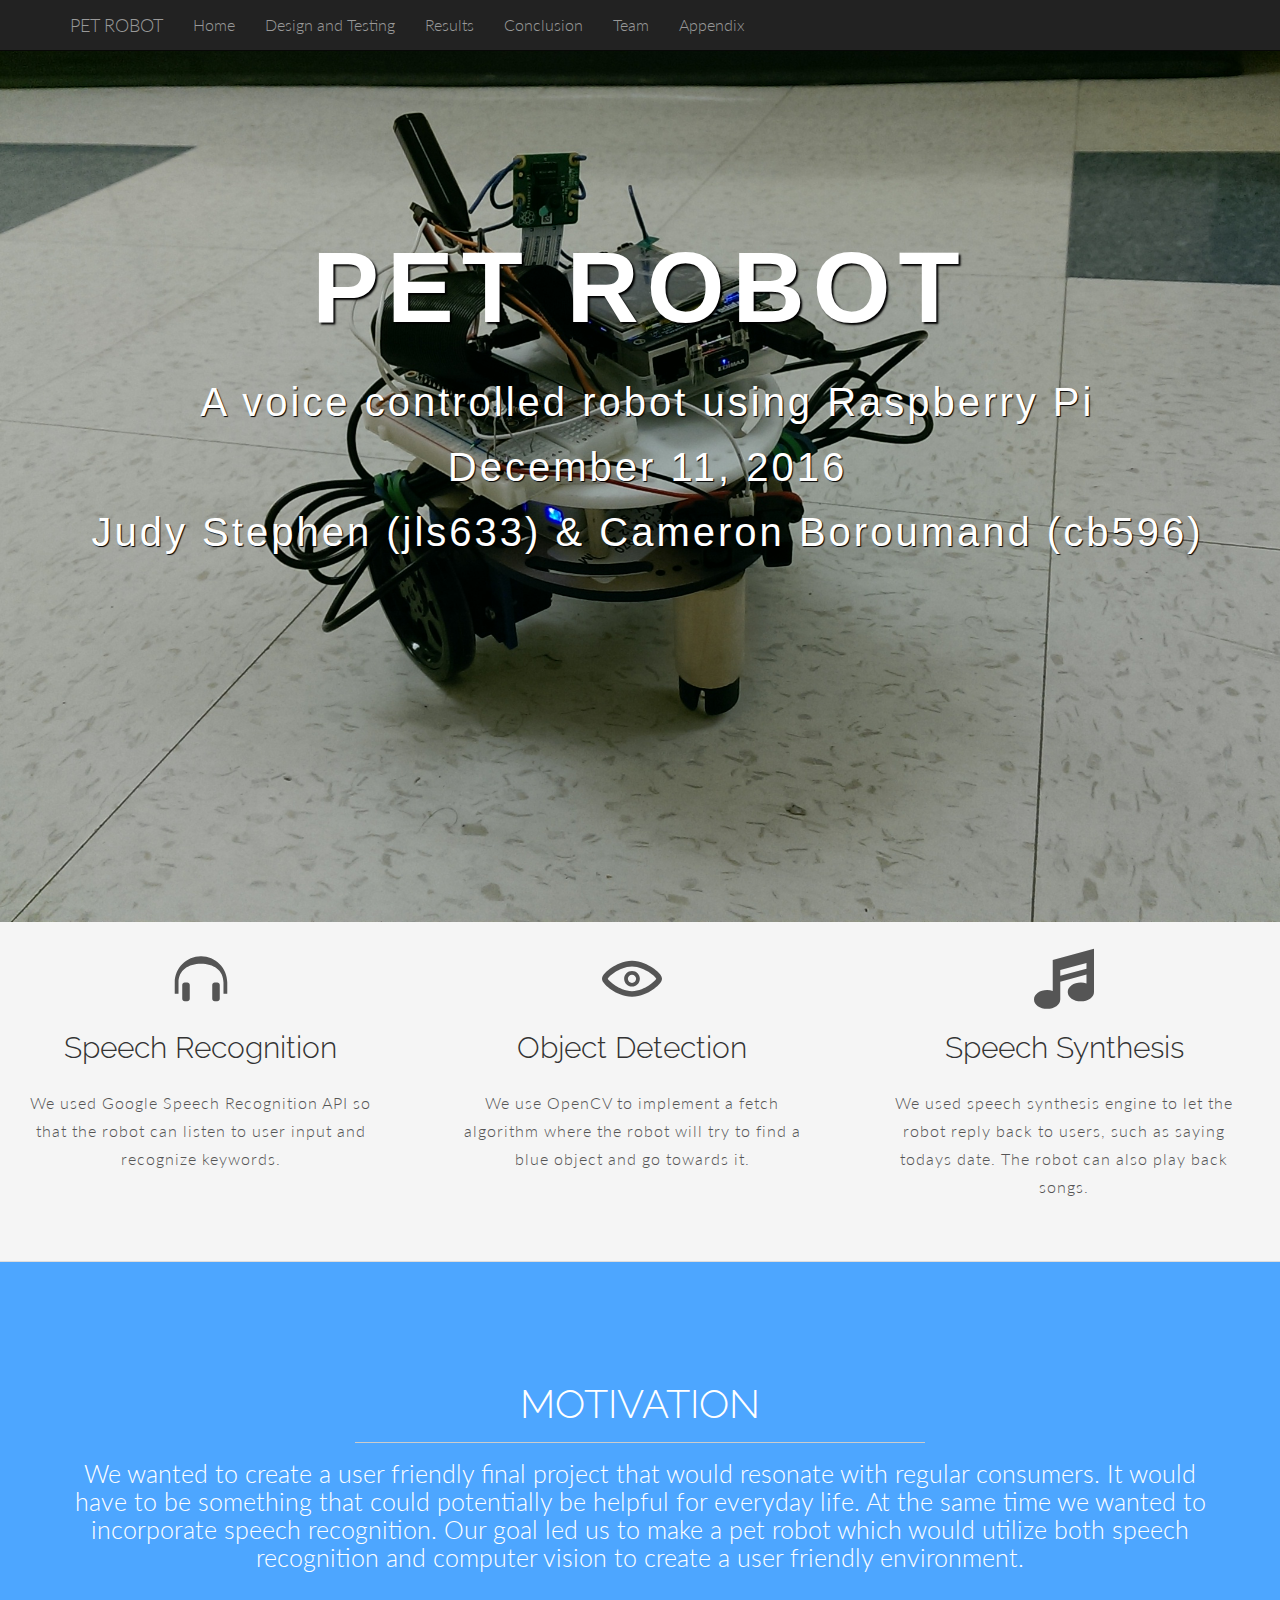
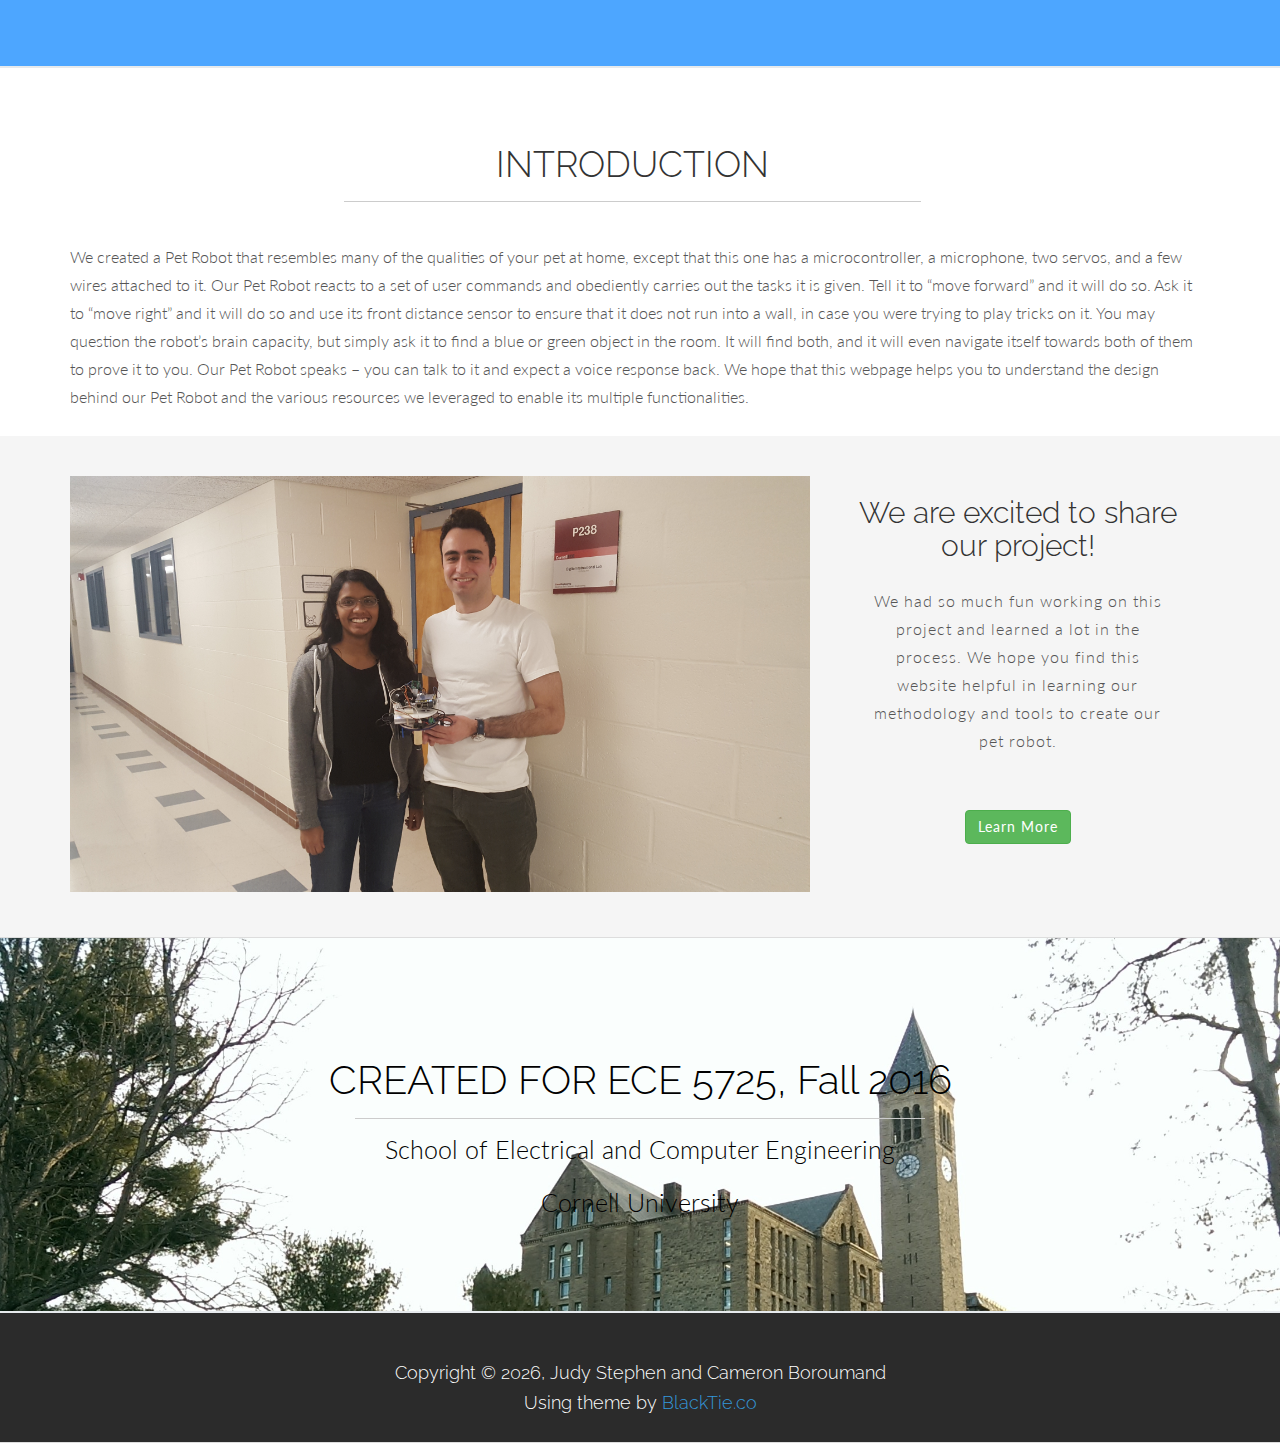
==== commit 5983ecdc: "added sans serif v2" ====
--- a/index.html
+++ b/index.html
@@ -19,13 +19,13 @@
     <link rel="stylesheet" href="css/mycustom.css">
 
 
-    
+
     <link href='http://fonts.googleapis.com/css?family=Lato:300,400,700,300italic,400italic' rel='stylesheet' type='text/css'>
     <link href='http://fonts.googleapis.com/css?family=Raleway:400,300,700' rel='stylesheet' type='text/css'>
-    
+
     <script src="assets/js/jquery.min.js"></script>
 	<script type="text/javascript" src="assets/js/modernizr.custom.js"></script>
-    
+
 
         <!-- PERMLINK USED FOR NAVBAR http://work.smarchal.com/twbscolor/css/ea2525b42e2effffffeae9e90 -->
 
@@ -37,8 +37,8 @@
   </head>
 
   <body data-spy="scroll" data-offset="0" data-target="#navbar-main">
-  
-  
+
+
   	<div id="navbar-main">
       <!-- Fixed navbar -->
     <div class="navbar navbar-inverse navbar-fixed-top">
@@ -62,17 +62,17 @@
     </div>
     </div>
 
-  
-  
+
+
 		<!-- ==== HEADERWRAP ==== -->
 	    <div id="headerwrap" id="home" name="home">
-			<header class="clearfix">
+			<header class="clearfix front-panel-font">
 	  		 		<!--h1><span class="icon icon-shield"></span></h1-->
-	  		 		<h1>PET ROBOT</h1>
-	  		 		<p>A voice controlled robot using Raspberry Pi</p>
-	  		 		<p>December 11, 2016</p>
-	  		 		<p>Judy Stephen (jls633) & Cameron Boroumand (cb596)</p>
-	  		</header>	    
+	  		 		<h1 style="font-family:sans-serif">PET ROBOT</h1>
+	  		 		<p style="font-family:sans-serif">A voice controlled robot using Raspberry Pi</p>
+	  		 		<p style="font-family:sans-serif">December 11, 2016</p>
+	  		 		<p style="font-family:sans-serif">Judy Stephen (jls633) & Cameron Boroumand (cb596)</p>
+	  		</header>
 	    </div><!-- /headerwrap -->
 
 		<!-- ==== GREYWRAP ==== -->
@@ -83,18 +83,18 @@
 					<h2>Speech Recognition</h2>
 					<p>We used Google Speech Recognition API so that the robot can listen to user input and recognize keywords.</p>
 				</div><!-- col-lg-4 -->
-					
+
 				<div class="col-lg-4 callout">
 					<span class="icon icon-eye"></span>
 					<h2>Object Detection</h2>
 					<p>We use OpenCV to implement a fetch algorithm where the robot will try to find a blue object and go towards it.</p>
-				</div><!-- col-lg-4 -->	
-				
+				</div><!-- col-lg-4 -->
+
 				<div class="col-lg-4 callout">
 					<span class="icon icon-music"></span>
 					<h2>Speech Synthesis</h2>
 					<p>We used speech synthesis engine to let the robot reply back to users, such as saying todays date. The robot can also play back songs.</p>
-				</div><!-- col-lg-4 -->	
+				</div><!-- col-lg-4 -->
 			</div><!-- row -->
 		</div><!-- greywrap -->
 
@@ -106,14 +106,14 @@
 				<p>We wanted to create a user friendly final project that would resonate with regular consumers. It would have to be something that could potentially be helpful for everyday life. At the same time we wanted to incorporate speech recognition. Our goal led us to make a pet robot which would utilize both speech recognition and computer vision to create a user friendly environment.</p>
 			</div><!-- container -->
 		</section><!-- section -->
-		
+
 		<!-- ==== INTRODUCTION ==== -->
 		<div class="container" id="about" name="about">
 			<div class="row white">
 			<br>
 				<h1 class="centered">INTRODUCTION</h1>
 				<hr>
-				
+
 				<div class="col-lg-12">
 					<p>We created a Pet Robot that resembles many of the qualities of your pet at home, except that this one has a microcontroller, a microphone, two servos, and a few wires attached to it. Our Pet Robot reacts to a set of user commands and obediently carries out the tasks it is given. Tell it to “move forward” and it will do so. Ask it to “move right” and it will do so and use its front distance sensor to ensure that it does not run into a wall, in case you were trying to play tricks on it. You may question the robot’s brain capacity, but simply ask it to find a blue or green object in the room. It will find both, and it will even navigate itself towards both of them to prove it to you. Our Pet Robot speaks – you can talk to it and expect a voice response back. We hope that this webpage helps you to understand the design behind our Pet Robot and the various resources we leveraged to enable its multiple functionalities.</p>
 				</div><!-- col-lg-12 -->
@@ -131,13 +131,13 @@
 						<h2>We are excited to share our project!</h2>
 						<p>We had so much fun working on this project and learned a lot in the process. We hope you find this website helpful in learning our methodology and tools to create our pet robot.</p>
 						<p><a class="btn btn-success" href="design.html">Learn More</a></p>
-					</div>					
+					</div>
 				</div><!-- row -->
 			</div>
 			<br>
 			<br>
 		</div><!-- greywrap -->
-		
+
 		<!-- ==== SECTION DIVIDER6 FINALE ==== -->
 		<section class="section-divider textdividerB divider6">
 			<div class="container">
@@ -158,7 +158,7 @@
     <!-- Bootstrap core JavaScript
     ================================================== -->
     <!-- Placed at the end of the document so the pages load faster -->
-		
+
 
 	<script type="text/javascript" src="assets/js/bootstrap.min.js"></script>
 	<script type="text/javascript" src="assets/js/retina.js"></script>
--- a/css/mycustom.css
+++ b/css/mycustom.css
@@ -9,3 +9,6 @@
   font-weight: 100;
 }
 
+.font-panel-font {
+    font-family: sans-serif;
+}
